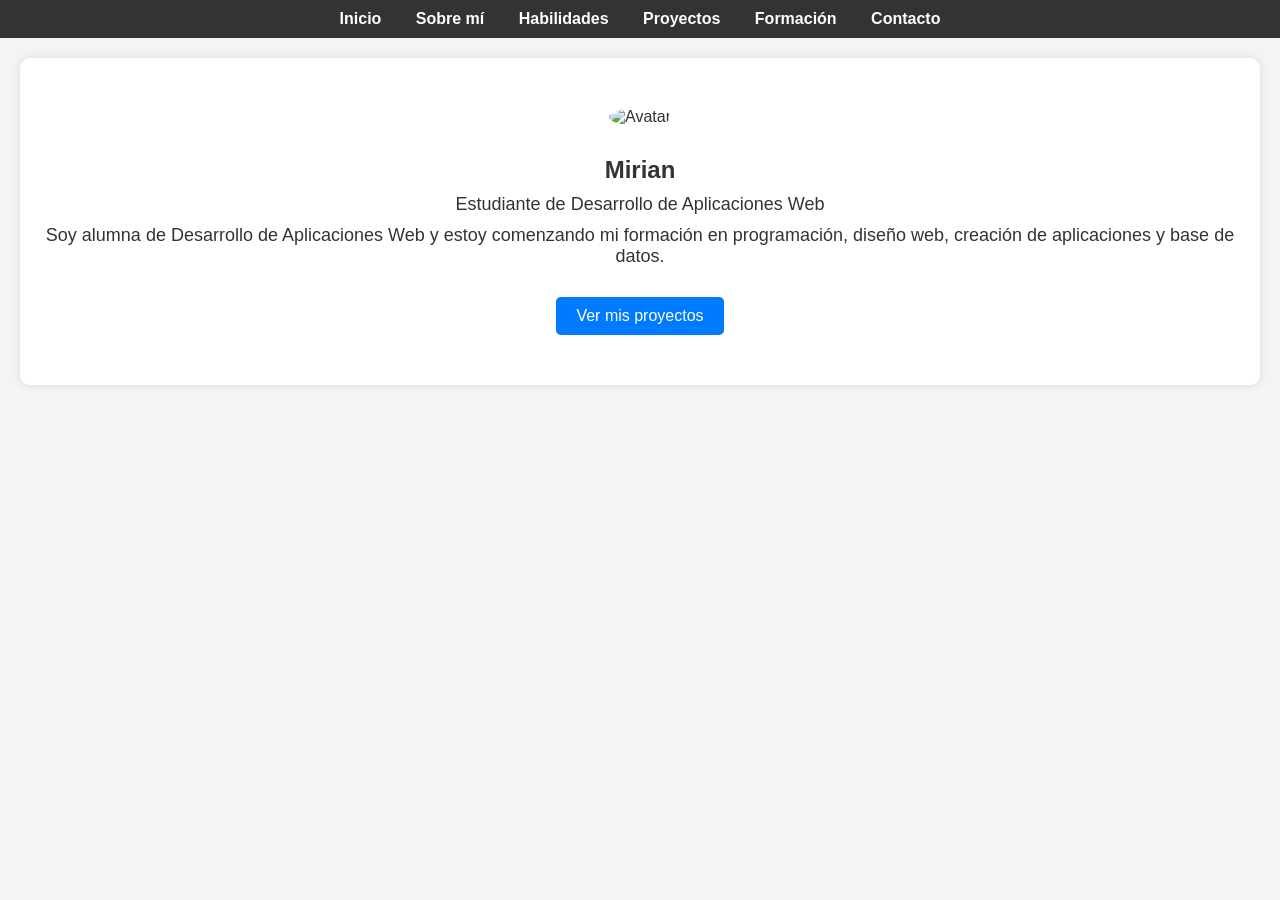
==== HTML/index.html @ 3013986b "primer commit" ====
<!DOCTYPE html>
<html lang="es">
<head>
    <meta charset="UTF-8">
    <meta name="viewport" content="width=device-width, initial-scale=1.0">
    <title>Portfolio Personal - Mirian</title>
    <link rel="stylesheet" href="../CSS/styles.css">
</head>
<body>
    <nav>
        <ul>
            <li><a href="index.html">Inicio</a></li>
            <li><a href="sobre-mi.html">Sobre mí</a></li>
            <li><a href="habilidades.html">Habilidades</a></li>
            <li><a href="proyectos.html">Proyectos</a></li>
            <li><a href="formacion.html">Formación</a></li>
            <li><a href="contacto.html">Contacto</a></li>
        </ul>
    </nav>
    <section class="presentacion">
        <img src="" alt="Avatar">
        <h1>Mirian</h1>
        <p>Estudiante de Desarrollo de Aplicaciones Web</p>
        <p>Soy alumna de Desarrollo de Aplicaciones Web y estoy comenzando mi formación en programación, diseño web, creación de aplicaciones y base de datos.</p>
        <a href="proyectos.html" class="boton">Ver mis proyectos</a>
    </section>
</body>
</html>
---- CSS/styles.css ----
body {
    font-family: Arial, sans-serif;
    margin: 0;
    padding: 0;
    background-color: #f4f4f4;
    color: #333;
}

nav {
    background-color: #333;
    padding: 10px 0;
}

nav ul {
    list-style-type: none;
    margin: 0;
    padding: 0;
    text-align: center;
}

nav ul li {
    display: inline;
    margin: 0 15px;
}

nav ul li a {
    color: white;
    text-decoration: none;
    font-weight: bold;
}

nav ul li a:hover {
    color: #007bff;
}

.presentacion {
    text-align: center;
    padding: 50px 20px;
    background-color: #fff;
    margin: 20px;
    border-radius: 10px;
    box-shadow: 0 0 10px rgba(0,0,0,0.1);
}

.presentacion img {
    width: 150px;
    height: 150px;
    border-radius: 50%;
    margin-bottom: 20px;
}

.presentacion h1 {
    margin: 10px 0;
}

.presentacion p {
    font-size: 18px;
    margin: 10px 0;
}

.boton {
    display: inline-block;
    padding: 10px 20px;
    background-color: #007bff;
    color: white;
    text-decoration: none;
    border-radius: 5px;
    margin-top: 20px;
}

.boton:hover {
    background-color: #0056b3;
}
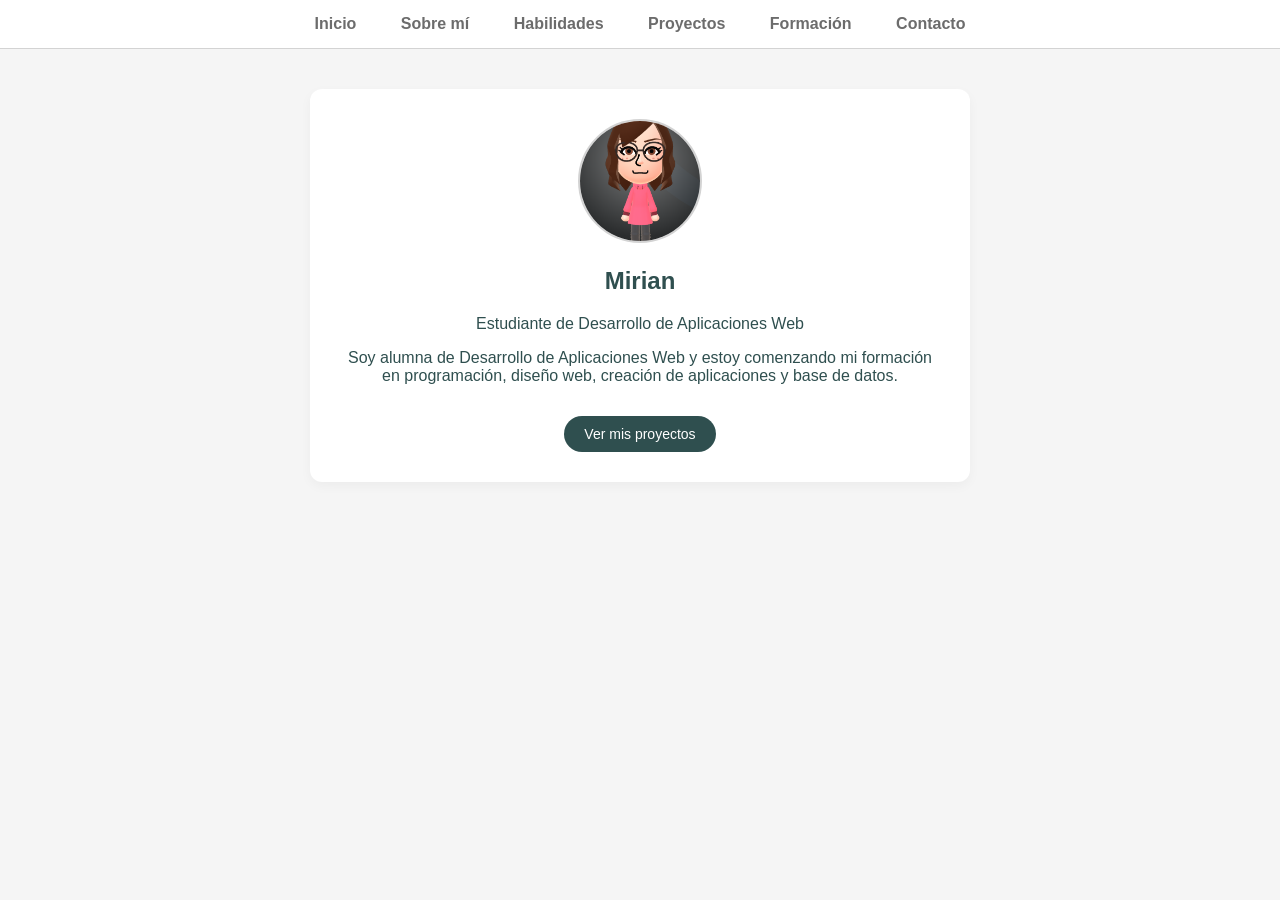
==== commit 685e0e32: "commit más avanzado" ====
--- a/HTML/index.html
+++ b/HTML/index.html
@@ -18,7 +18,7 @@
         </ul>
     </nav>
     <section class="presentacion">
-        <img src="" alt="Avatar">
+        <img src="../IMG/Avatar.png" alt="Avatar">
         <h1>Mirian</h1>
         <p>Estudiante de Desarrollo de Aplicaciones Web</p>
         <p>Soy alumna de Desarrollo de Aplicaciones Web y estoy comenzando mi formación en programación, diseño web, creación de aplicaciones y base de datos.</p>
--- a/CSS/styles.css
+++ b/CSS/styles.css
@@ -1,74 +1,231 @@
 body {
-    font-family: Arial, sans-serif;
+    font-family: 'Segoe UI', sans-serif;
+    background-color: whitesmoke;
+    color: darkslategray;
     margin: 0;
     padding: 0;
-    background-color: #f4f4f4;
-    color: #333;
-}
-
+}
+
+/* --- Navegación --- */
 nav {
-    background-color: #333;
-    padding: 10px 0;
+    background-color: rgb(255, 255, 255);
+    padding: 15px;
+    border-bottom: 1px solid rgb(211, 211, 211);
 }
 
 nav ul {
-    list-style-type: none;
+    list-style: none;
+    padding: 0;
     margin: 0;
-    padding: 0;
     text-align: center;
 }
 
 nav ul li {
     display: inline;
-    margin: 0 15px;
+    margin-right: 20px;
+    margin-left: 20px;
 }
 
 nav ul li a {
-    color: white;
+    color: rgb(108, 108, 108);
     text-decoration: none;
+    font-weight: 600;
+}
+
+nav ul li a:hover {
+    color: lightlightsteelblue;
+    color: lavenderbackground;
+    color: lightsteelblue;
+}
+
+/* --- Estilos de la página Index --- */
+.presentacion {
+    background-color: white;
+    max-width: 600px;
+    margin: 40px auto;
+    padding: 30px;
+    border-radius: 12px;
+    box-shadow: 0px 4px 12px rgba(0, 0, 0, 0.04);
+    text-align: center;
+}
+
+.presentacion img {
+    width: 120px;
+    height: 120px;
+    border-radius: 50%;
+    border: 2px solid lightgray;
+    object-fit: cover;
+}
+
+/* --- Estilos de Sobre Mí --- */
+.sobre-mi {
+    background-color: white;
+    max-width: 600px;
+    margin: 40px auto;
+    padding: 30px;
+    border-radius: 12px;
+    box-shadow: 0px 4px 12px rgba(0, 0, 0, 0.04);
+}
+
+.img-sobre-mi {
+    width: 180px;
+    height: auto;
+    border-radius: 8px;
+    border: 1px solid lightgray;
+    float: right;
+    margin-left: 20px;
+    margin-bottom: 25px;
+}
+
+/* --- Estilos de Habilidades --- */
+.habilidades {
+    background-color: white;
+    max-width: 600px;
+    margin: 40px auto;
+    padding: 30px;
+    border-radius: 12px;
+    box-shadow: 0px 4px 12px rgba(0, 0, 0, 0.04);
+}
+
+.habilidades ul {
+    list-style: none;
+    padding: 0;
+}
+
+.habilidades li {
+    background-color: rgb(250, 240, 230);
+    padding: 10px;
+    margin-bottom: 8px;
+    border-radius: 6px;
+    border-left: 4px solid rgb(176, 196, 222);
+}
+
+/* --- Estilos de Proyectos --- */
+.proyectos {
+    background-color: white;
+    max-width: 600px;
+    margin: 40px auto;
+    padding: 30px;
+    border-radius: 12px;
+    box-shadow: 0px 4px 12px rgba(0, 0, 0, 0.04);
+}
+
+.proyecto {
+    background-color: rgb(247, 238, 229);
+    padding: 20px;
+    border-radius: 8px;
+    margin-top: 20px;
+    overflow: hidden;
+}
+
+.img-proyecto {
+    width: 220px;
+    height: 140px;
+    object-fit: cover;
+    border-radius: 8px;
+    border: 1px solid lightgray;
+    float: left;
+    margin-right: 20px;
+    margin-bottom: 10px;
+}
+
+/* --- Estilos de Formación --- */
+.formacion {
+    background-color: white;
+    max-width: 600px;
+    margin: 40px auto;
+    padding: 30px;
+    border-radius: 12px;
+    box-shadow: 0px 4px 12px rgba(0, 0, 0, 0.04);
+}
+
+.formacion ul {
+    list-style: none;
+    padding: 0;
+}
+
+.formacion li {
+    background-color: rgb(250, 240, 230);
+    padding: 10px;
+    margin-bottom: 8px;
+    border-radius: 6px;
+    border-left: 4px solid rgb(176, 196, 222);
+}
+
+/* --- Estilos de Contacto y Formulario --- */
+.contacto {
+    background-color: white;
+    max-width: 600px;
+    margin: 40px auto;
+    padding: 30px;
+    border-radius: 12px;
+    box-shadow: 0px 4px 12px rgba(0, 0, 0, 0.04);
+}
+
+.contacto ul {
+    list-style: none;
+    padding: 0;
+}
+
+.contacto li {
+    background-color: rgb(248, 238, 228);
+    padding: 10px;
+    margin-bottom: 8px;
+    border-radius: 6px;
+}
+
+form {
+    margin-top: 25px;
+}
+
+form label {
+    display: block;
+    margin-top: 12px;
     font-weight: bold;
 }
 
-nav ul li a:hover {
-    color: #007bff;
-}
-
-.presentacion {
-    text-align: center;
-    padding: 50px 20px;
-    background-color: #fff;
-    margin: 20px;
-    border-radius: 10px;
-    box-shadow: 0 0 10px rgba(0,0,0,0.1);
-}
-
-.presentacion img {
-    width: 150px;
-    height: 150px;
-    border-radius: 50%;
-    margin-bottom: 20px;
-}
-
-.presentacion h1 {
-    margin: 10px 0;
-}
-
-.presentacion p {
-    font-size: 18px;
-    margin: 10px 0;
-}
-
+form input[type="text"],
+form input[type="email"],
+form textarea {
+    width: 100%;
+    padding: 10px;
+    margin-top: 5px;
+    border: 1px solid silver;
+    border-radius: 6px;
+    box-sizing: border-box;
+    font-family: inherit;
+}
+
+form textarea {
+    height: 120px;
+    resize: none;
+}
+
+#mensaje-estado {
+    margin-top: 15px;
+    font-weight: bold;
+}
+
+/* --- Botones globales --- */
 .boton {
     display: inline-block;
     padding: 10px 20px;
-    background-color: #007bff;
+    background-color: rgb(47, 79, 79);
     color: white;
     text-decoration: none;
-    border-radius: 5px;
-    margin-top: 20px;
+    border-radius: 20px;
+    margin-top: 15px;
+    border: none;
+    cursor: pointer;
+    font-size: 14px;
 }
 
 .boton:hover {
-    background-color: #0056b3;
-}
-
+    background-color: rgb(155, 181, 215);
+}
+
+
+img {
+    max-width: 100%;
+    height: auto;
+}
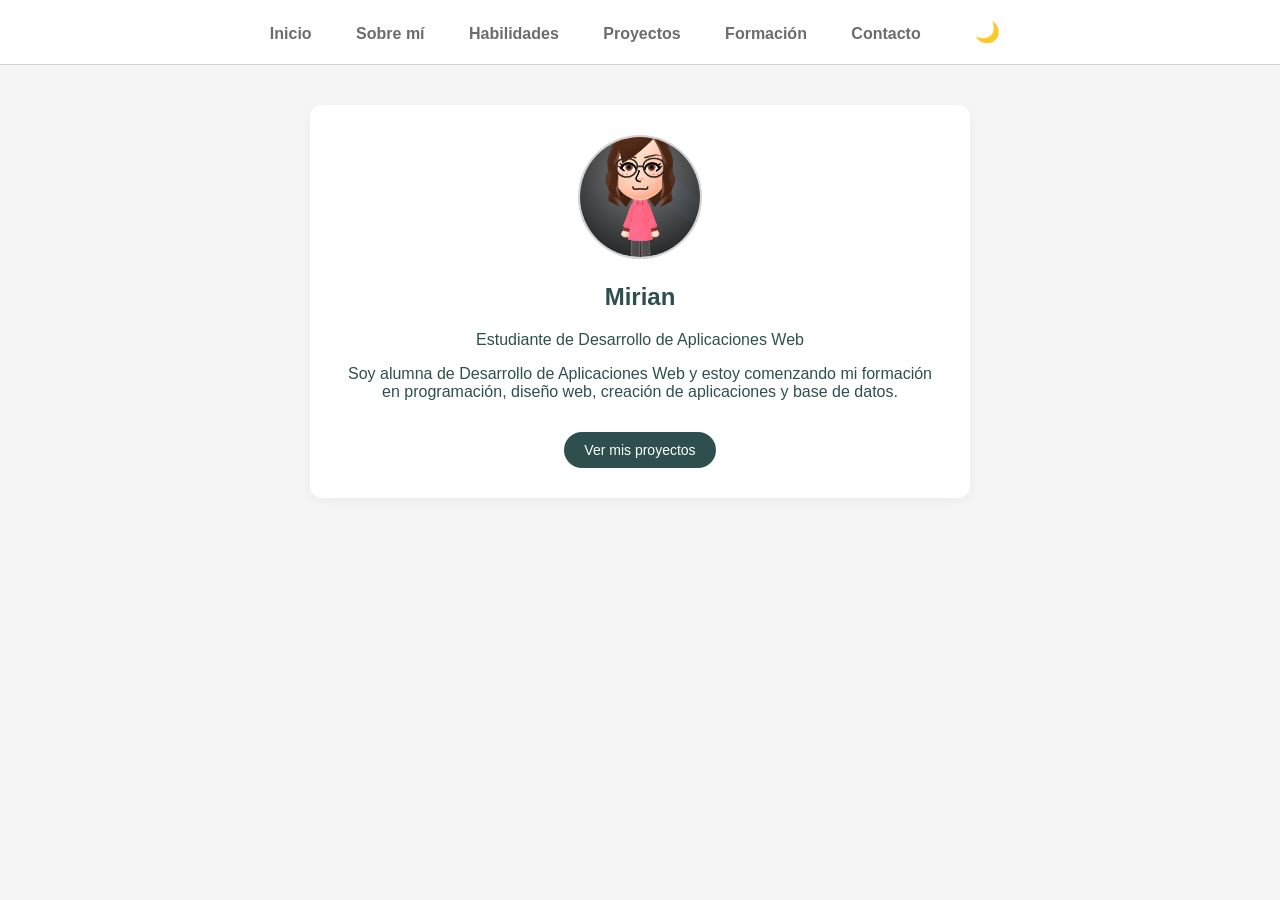
==== commit 591da76d: "commit más avanzado" ====
--- a/HTML/index.html
+++ b/HTML/index.html
@@ -1,11 +1,13 @@
 <!DOCTYPE html>
 <html lang="es">
+
 <head>
     <meta charset="UTF-8">
     <meta name="viewport" content="width=device-width, initial-scale=1.0">
     <title>Portfolio Personal - Mirian</title>
     <link rel="stylesheet" href="../CSS/styles.css">
 </head>
+
 <body>
     <nav>
         <ul>
@@ -15,14 +17,19 @@
             <li><a href="proyectos.html">Proyectos</a></li>
             <li><a href="formacion.html">Formación</a></li>
             <li><a href="contacto.html">Contacto</a></li>
+            <li><button id="btnModoOscuro" class="btn-modo-oscuro">🌙</button></li>
         </ul>
     </nav>
     <section class="presentacion">
         <img src="../IMG/Avatar.png" alt="Avatar">
         <h1>Mirian</h1>
         <p>Estudiante de Desarrollo de Aplicaciones Web</p>
-        <p>Soy alumna de Desarrollo de Aplicaciones Web y estoy comenzando mi formación en programación, diseño web, creación de aplicaciones y base de datos.</p>
+        <p>Soy alumna de Desarrollo de Aplicaciones Web y estoy comenzando mi formación en programación, diseño web,
+            creación de aplicaciones y base de datos.</p>
         <a href="proyectos.html" class="boton">Ver mis proyectos</a>
     </section>
+
+    <script src="../JS/modo-oscuro.js"></script>
 </body>
+
 </html>
--- a/CSS/styles.css
+++ b/CSS/styles.css
@@ -4,6 +4,12 @@
     color: darkslategray;
     margin: 0;
     padding: 0;
+    transition: background-color 0.3s ease, color 0.3s ease;
+}
+
+body.modo-oscuro {
+    background-color: #1a1a1a;
+    color: #ffffff;
 }
 
 /* --- Navegación --- */
@@ -11,6 +17,12 @@
     background-color: rgb(255, 255, 255);
     padding: 15px;
     border-bottom: 1px solid rgb(211, 211, 211);
+    transition: background-color 0.3s ease;
+}
+
+body.modo-oscuro nav {
+    background-color: #141414;
+    border-bottom-color: #333;
 }
 
 nav ul {
@@ -32,12 +44,44 @@
     font-weight: 600;
 }
 
+body.modo-oscuro nav ul li a {
+    color: #e0e0e0;
+}
+
+body.modo-oscuro nav ul li a:hover {
+    color: #ffd966;
+}
+
 nav ul li a:hover {
     color: lightlightsteelblue;
     color: lavenderbackground;
     color: lightsteelblue;
 }
 
+
+/* --- Botón Modo Oscuro --- */
+.btn-modo-oscuro {
+    background-color: transparent;
+    border: none;
+    color: inherit;
+    font-size: 20px;
+    cursor: pointer;
+    padding: 5px 10px;
+    transition: transform 0.2s ease;
+}
+
+body.modo-oscuro .btn-modo-oscuro {
+    color: #ffffff;
+}
+
+.btn-modo-oscuro:hover {
+    transform: scale(1.2);
+}
+
+.btn-modo-oscuro:active {
+    transform: scale(0.95);
+}
+
 /* --- Estilos de la página Index --- */
 .presentacion {
     background-color: white;
@@ -47,6 +91,11 @@
     border-radius: 12px;
     box-shadow: 0px 4px 12px rgba(0, 0, 0, 0.04);
     text-align: center;
+    transition: background-color 0.3s ease;
+}
+
+body.modo-oscuro .presentacion {
+    background-color: #2a2a2a;
 }
 
 .presentacion img {
@@ -65,6 +114,11 @@
     padding: 30px;
     border-radius: 12px;
     box-shadow: 0px 4px 12px rgba(0, 0, 0, 0.04);
+    transition: background-color 0.3s ease;
+}
+
+body.modo-oscuro .sobre-mi {
+    background-color: #2a2a2a;
 }
 
 .img-sobre-mi {
@@ -85,6 +139,11 @@
     padding: 30px;
     border-radius: 12px;
     box-shadow: 0px 4px 12px rgba(0, 0, 0, 0.04);
+    transition: background-color 0.3s ease;
+}
+
+body.modo-oscuro .habilidades {
+    background-color: #2a2a2a;
 }
 
 .habilidades ul {
@@ -100,6 +159,11 @@
     border-left: 4px solid rgb(176, 196, 222);
 }
 
+body.modo-oscuro .habilidades li {
+    background-color: #3a3a3a;
+    border-left-color: #ffaa00;
+}
+
 /* --- Estilos de Proyectos --- */
 .proyectos {
     background-color: white;
@@ -108,6 +172,11 @@
     padding: 30px;
     border-radius: 12px;
     box-shadow: 0px 4px 12px rgba(0, 0, 0, 0.04);
+    transition: background-color 0.3s ease;
+}
+
+body.modo-oscuro .proyectos {
+    background-color: #2a2a2a;
 }
 
 .proyecto {
@@ -116,6 +185,10 @@
     border-radius: 8px;
     margin-top: 20px;
     overflow: hidden;
+}
+
+body.modo-oscuro .proyecto {
+    background-color: #3a3a3a;
 }
 
 .img-proyecto {
@@ -137,6 +210,11 @@
     padding: 30px;
     border-radius: 12px;
     box-shadow: 0px 4px 12px rgba(0, 0, 0, 0.04);
+    transition: background-color 0.3s ease;
+}
+
+body.modo-oscuro .formacion {
+    background-color: #2a2a2a;
 }
 
 .formacion ul {
@@ -152,6 +230,11 @@
     border-left: 4px solid rgb(176, 196, 222);
 }
 
+body.modo-oscuro .formacion li {
+    background-color: #3a3a3a;
+    border-left-color: #ffaa00;
+}
+
 /* --- Estilos de Contacto y Formulario --- */
 .contacto {
     background-color: white;
@@ -160,6 +243,11 @@
     padding: 30px;
     border-radius: 12px;
     box-shadow: 0px 4px 12px rgba(0, 0, 0, 0.04);
+    transition: background-color 0.3s ease;
+}
+
+body.modo-oscuro .contacto {
+    background-color: #2a2a2a;
 }
 
 .contacto ul {
@@ -174,6 +262,10 @@
     border-radius: 6px;
 }
 
+body.modo-oscuro .contacto li {
+    background-color: #3a3a3a;
+}
+
 form {
     margin-top: 25px;
 }
@@ -185,7 +277,6 @@
 }
 
 form input[type="text"],
-form input[type="email"],
 form textarea {
     width: 100%;
     padding: 10px;
@@ -194,16 +285,19 @@
     border-radius: 6px;
     box-sizing: border-box;
     font-family: inherit;
+    transition: background-color 0.3s ease, color 0.3s ease;
+}
+
+body.modo-oscuro form input[type="text"],
+body.modo-oscuro form textarea {
+    background-color: #3a3a3a;
+    color: #e0e0e0;
+    border-color: #555;
 }
 
 form textarea {
     height: 120px;
     resize: none;
-}
-
-#mensaje-estado {
-    margin-top: 15px;
-    font-weight: bold;
 }
 
 /* --- Botones globales --- */
@@ -218,14 +312,159 @@
     border: none;
     cursor: pointer;
     font-size: 14px;
+    transition: background-color 0.3s ease;
 }
 
 .boton:hover {
     background-color: rgb(155, 181, 215);
+}
+
+body.modo-oscuro .boton {
+    background-color: #ffaa00;
+    color: #1a1a1a;
+}
+
+body.modo-oscuro .boton:hover {
+    background-color: #ffbb33;
 }
 
 
 img {
     max-width: 100%;
     height: auto;
+}
+
+/* --- Responsive --- */
+@media (max-width: 1024px) {
+
+    .presentacion,
+    .sobre-mi,
+    .habilidades,
+    .proyectos,
+    .formacion,
+    .contacto {
+        max-width: 90%;
+        padding: 20px;
+    }
+}
+
+@media (max-width: 768px) {
+    body {
+        font-size: 14px;
+    }
+
+    nav ul {
+        display: flex;
+        flex-wrap: wrap;
+        gap: 5px;
+    }
+
+    nav ul li {
+        margin: 5px;
+    }
+
+    nav ul li a {
+        font-size: 12px;
+        padding: 5px 8px;
+    }
+
+    .presentacion,
+    .sobre-mi,
+    .habilidades,
+    .proyectos,
+    .formacion,
+    .contacto {
+        max-width: 95%;
+        padding: 15px;
+    }
+
+    .presentacion h1,
+    .sobre-mi h1,
+    .habilidades h1,
+    .proyectos h1,
+    .formacion h1,
+    .contacto h1 {
+        font-size: 20px;
+    }
+
+    .presentacion img {
+        width: 100px;
+        height: 100px;
+    }
+
+    .img-sobre-mi,
+    .img-proyecto {
+        width: 100%;
+        float: none;
+        margin: 0 0 10px 0;
+    }
+
+    .proyecto {
+        padding: 15px;
+    }
+
+    .habilidades li,
+    .formacion li,
+    .contacto li {
+        font-size: 13px;
+    }
+
+    form label,
+    form input[type='text'],
+    form textarea {
+        font-size: 13px;
+    }
+
+    .boton {
+        padding: 8px 16px;
+        font-size: 12px;
+    }
+}
+
+@media (max-width: 480px) {
+    nav ul li a {
+        font-size: 11px;
+        padding: 4px 6px;
+    }
+
+    .presentacion,
+    .sobre-mi,
+    .habilidades,
+    .proyectos,
+    .formacion,
+    .contacto {
+        max-width: 98%;
+        padding: 12px;
+    }
+
+    .presentacion h1,
+    .sobre-mi h1,
+    .habilidades h1,
+    .proyectos h1,
+    .formacion h1,
+    .contacto h1 {
+        font-size: 18px;
+    }
+
+    .presentacion img {
+        width: 80px;
+        height: 80px;
+    }
+
+    .habilidades li,
+    .formacion li,
+    .contacto li {
+        font-size: 12px;
+    }
+
+    form label,
+    form input[type='text'],
+    form textarea {
+        font-size: 12px;
+    }
+
+    .boton {
+        padding: 6px 12px;
+        font-size: 11px;
+    }
 }
